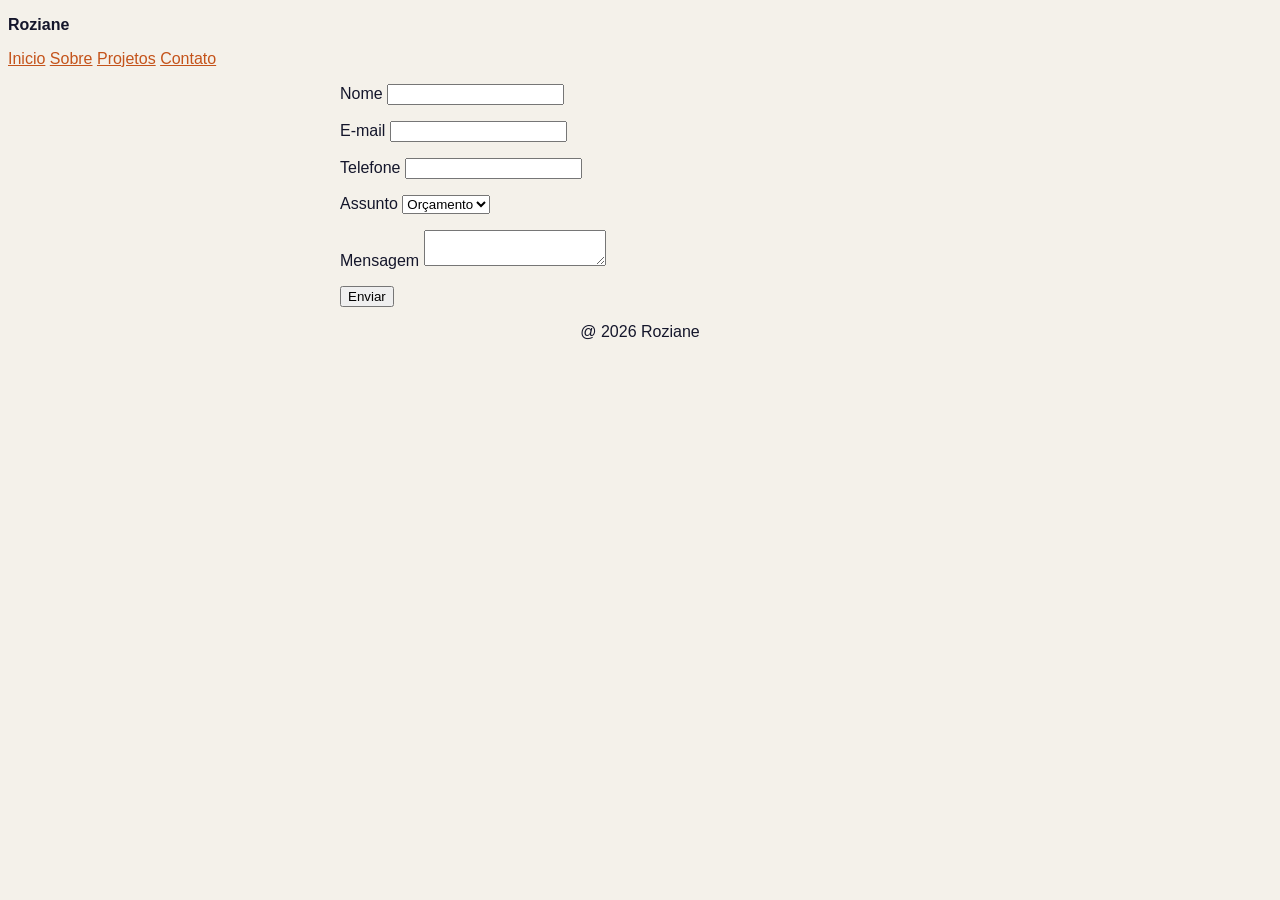
==== contato.html @ 494f6fd5 "Add files via upload" ====
<!DOCTYPE html>
<html lang="pt-BR">

<head>
    <meta charset="UTF-8">
    <title> Contato Roziane</title>
    <link rel="stylesheet" href="css/style.css">
</head>

<body>
    <header>

        <p><strong>Roziane</strong></p>

        <nav>

            <a href="index.html">Inicio</a>
            <a href="sobre.html">Sobre</a>
            <a href="projetos.html">Projetos</a>
            <a href="contato.html">Contato</a>
        </nav>

        <header>

            <main>
                <form>


                    <P>
                        <label for="nome">Nome</label>
                        <input type="text" id="nome" name="nome" required>
                    </P>

                    <p>
                        <label for="email">E-mail</label>
                        <input type="email" id="email" name="email" required>
                    </p>
                    <p>
                        <label for="tel">Telefone</label>
                        <input type="tel" id="tel" name="tel">
                    </p>

                    <p>
                        <label for="assunto">Assunto</label>
                        <select id="assunto" name="assunto">
                            <option>Orçamento</option>
                            <option>Dúvida</option>
                            <option>Outro</option>
                        </select>

                    </p>
                    <p>
                        <label for="mensagem">Mensagem</label>
                        <textarea id="mensagem" name="mensagem"></textarea>
                    </p>
                    <button type="submit">Enviar</button>
                </form>
            </main>

            <footer>

                <p>@ 2026 Roziane</p>

            </footer>

</body>

</html>
---- css/style.css ----
body {
    background-color: #F4F1EA;
    color: #14162B;
    font-family: Arial, sans-serif;

}

h1 {
    color: #c4531a;
    font-size: 40px;

}

h2 {
    color: #14162B;

}

a {
    color: #C4531A;

}

footer {
    text-align: center;

}

main {
max-width: 600px;
margin: 0 auto;

}



img {

    max-width: 100%;
}
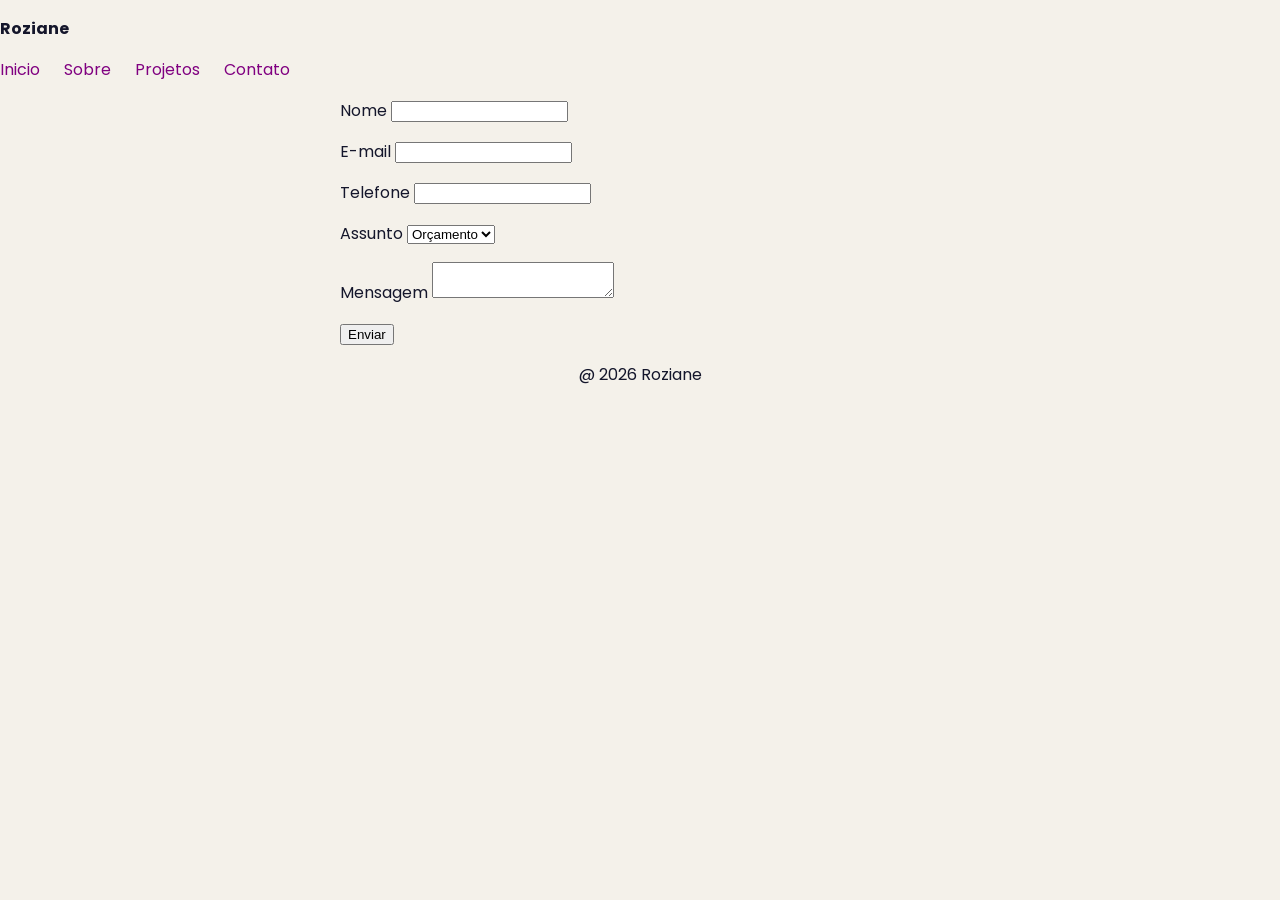
==== commit fbbb7ff8: "atualizando o site" ====
--- a/contato.html
+++ b/contato.html
@@ -4,6 +4,7 @@
 <head>
     <meta charset="UTF-8">
     <title> Contato Roziane</title>
+       <link rel="stylesheet" href="https://fonts.googleapis.com/css2?family=Poppins:wght@400;700&display=swap">
     <link rel="stylesheet" href="css/style.css">
 </head>
 
--- a/css/style.css
+++ b/css/style.css
@@ -1,7 +1,8 @@
 body {
     background-color: #F4F1EA;
     color: #14162B;
-    font-family: Arial, sans-serif;
+    font-family:'Poppins', Arial, sans-serif;
+    margin: 0;
 
 }
 
@@ -27,14 +28,121 @@
 }
 
 main {
-max-width: 600px;
-margin: 0 auto;
+    max-width: 600px;
+    margin: 0 auto;
+
+}
+
+.card {
+
+    background-color: white;
+    padding: 24px;
+    margin: 24px;
+    border-radius: 12px;
+    box-shadow: 0 2px 8xp rgba(0, 0, 0, 0.15);
+    transition: 0.3s;
+}
+
+table {
+
+    border-collapse: collapse;
+}
+
+th, td {
+    border: 1px solid #14162B;
+}
+
+
+
+th {
+    background-color: #FF8A4C;
+}
+
+
+
+head {
+display: flex;
+justify-content: space-between;
+align-items: center;
+background-color: #14162B;
+color: white;
+padding: 16xp 32px;
+}
+
+nav {
+
+
+display: flex;
+gap: 24px;
+}
+
+nav a {
+color: purple;
+text-decoration:none ;
+}
+
+
+.gostos {
+
+
+    display: flex;
+    gap: 12px;
+    list-style: none;
+    padding: 0;
+    flex-wrap: wrap;
+}
+
+.gostos li {
+background-color: #ffc6ff;
+padding: 8px 16px;
+border-radius: 20px;
+
+}
+
+img {
+
+    max-width: 100%;
+}
+
+
+@media (max-width: 600px) {
+header {
+
+    flex-direction: column;
+    gap:8px
+}
+
+h1 {
+font-size: 28px;
+}
+.projetos {
+
+grid-template-columns: 1fr;
+
 
 }
 
 
 
-img {
+}
 
-    max-width: 100%;
+
+nav a:hover {
+
+    color:aquamarine;
+
+}
+
+.card:hover {
+transform: translateY(-6px);
+box-shadow: 0 10px 24px rgba(0, 0, 0, 0.25);
+
+}
+
+
+.projetos {
+display: grid;
+grid-template-columns: repeat(2, 1fr);
+gap: 24px;
+
 }
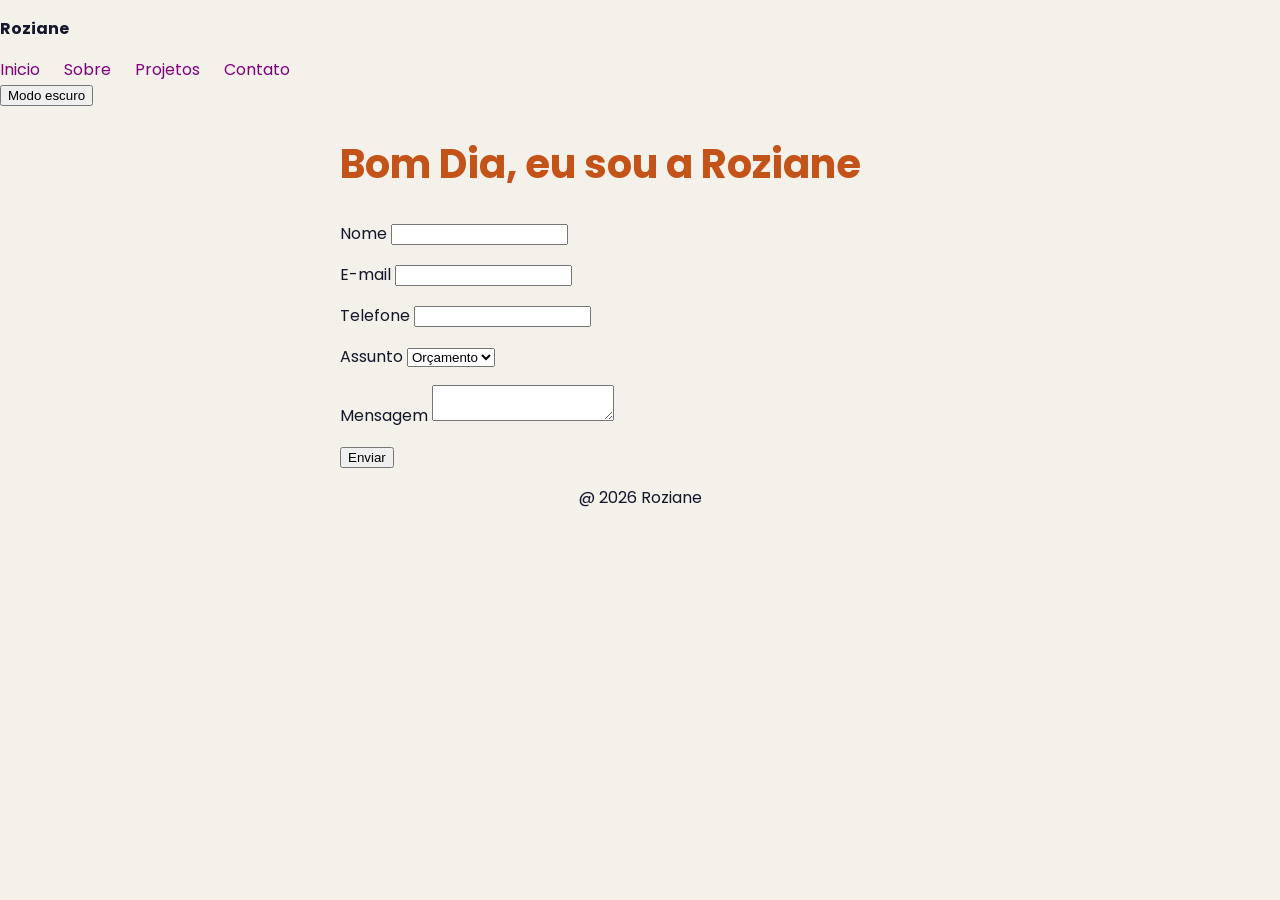
==== commit 4b8669e6: "primeira aula" ====
--- a/contato.html
+++ b/contato.html
@@ -4,7 +4,7 @@
 <head>
     <meta charset="UTF-8">
     <title> Contato Roziane</title>
-       <link rel="stylesheet" href="https://fonts.googleapis.com/css2?family=Poppins:wght@400;700&display=swap">
+    <link rel="stylesheet" href="https://fonts.googleapis.com/css2?family=Poppins:wght@400;700&display=swap">
     <link rel="stylesheet" href="css/style.css">
 </head>
 
@@ -20,17 +20,19 @@
             <a href="projetos.html">Projetos</a>
             <a href="contato.html">Contato</a>
         </nav>
+         <button id = "tema"> Modo escuro</button>   
 
-        <header>
+    </header>
 
             <main>
+                <h1>Contato</h1>
                 <form>
 
 
-                    <P>
+                    <p>
                         <label for="nome">Nome</label>
                         <input type="text" id="nome" name="nome" required>
-                    </P>
+                    </p>
 
                     <p>
                         <label for="email">E-mail</label>
@@ -63,6 +65,8 @@
                 <p>@ 2026 Roziane</p>
 
             </footer>
+                        <script src="js/script.js"></script>
+
 
 </body>
 
--- a/css/style.css
+++ b/css/style.css
@@ -1,7 +1,7 @@
 body {
     background-color: #F4F1EA;
     color: #14162B;
-    font-family:'Poppins', Arial, sans-serif;
+    font-family: 'Poppins', Arial, sans-serif;
     margin: 0;
 
 }
@@ -48,7 +48,8 @@
     border-collapse: collapse;
 }
 
-th, td {
+th,
+td {
     border: 1px solid #14162B;
 }
 
@@ -61,24 +62,24 @@
 
 
 head {
-display: flex;
-justify-content: space-between;
-align-items: center;
-background-color: #14162B;
-color: white;
-padding: 16xp 32px;
+    display: flex;
+    justify-content: space-between;
+    align-items: center;
+    background-color: #14162B;
+    color: white;
+    padding: 16xp 32px;
 }
 
 nav {
 
 
-display: flex;
-gap: 24px;
+    display: flex;
+    gap: 24px;
 }
 
 nav a {
-color: purple;
-text-decoration:none ;
+    color: purple;
+    text-decoration: none;
 }
 
 
@@ -93,34 +94,53 @@
 }
 
 .gostos li {
-background-color: #ffc6ff;
-padding: 8px 16px;
-border-radius: 20px;
+    background-color: #ffc6ff;
+    padding: 8px 16px;
+    border-radius: 20px;
 
 }
 
 img {
 
     max-width: 100%;
+
+}
+
+.escuro {
+    background-color: #14162B;
+}
+
+.escuro .card {
+
+    background-color: #1f2240;
+
+}
+
+.escuro h2 {
+    color: #F4F1EA;
+
 }
 
 
-@media (max-width: 600px) {
-header {
-
-    flex-direction: column;
-    gap:8px
-}
-
-h1 {
-font-size: 28px;
-}
-.projetos {
-
-grid-template-columns: 1fr;
 
 
-}
+@media (max-width: 600px) {
+    header {
+
+        flex-direction: column;
+        gap: 8px
+    }
+
+    h1 {
+        font-size: 28px;
+    }
+
+    .projetos {
+
+        grid-template-columns: 1fr;
+
+
+    }
 
 
 
@@ -129,20 +149,20 @@
 
 nav a:hover {
 
-    color:aquamarine;
+    color: aquamarine;
 
 }
 
 .card:hover {
-transform: translateY(-6px);
-box-shadow: 0 10px 24px rgba(0, 0, 0, 0.25);
+    transform: translateY(-6px);
+    box-shadow: 0 10px 24px rgba(0, 0, 0, 0.25);
 
 }
 
 
 .projetos {
-display: grid;
-grid-template-columns: repeat(2, 1fr);
-gap: 24px;
+    display: grid;
+    grid-template-columns: repeat(2, 1fr);
+    gap: 24px;
 
 }
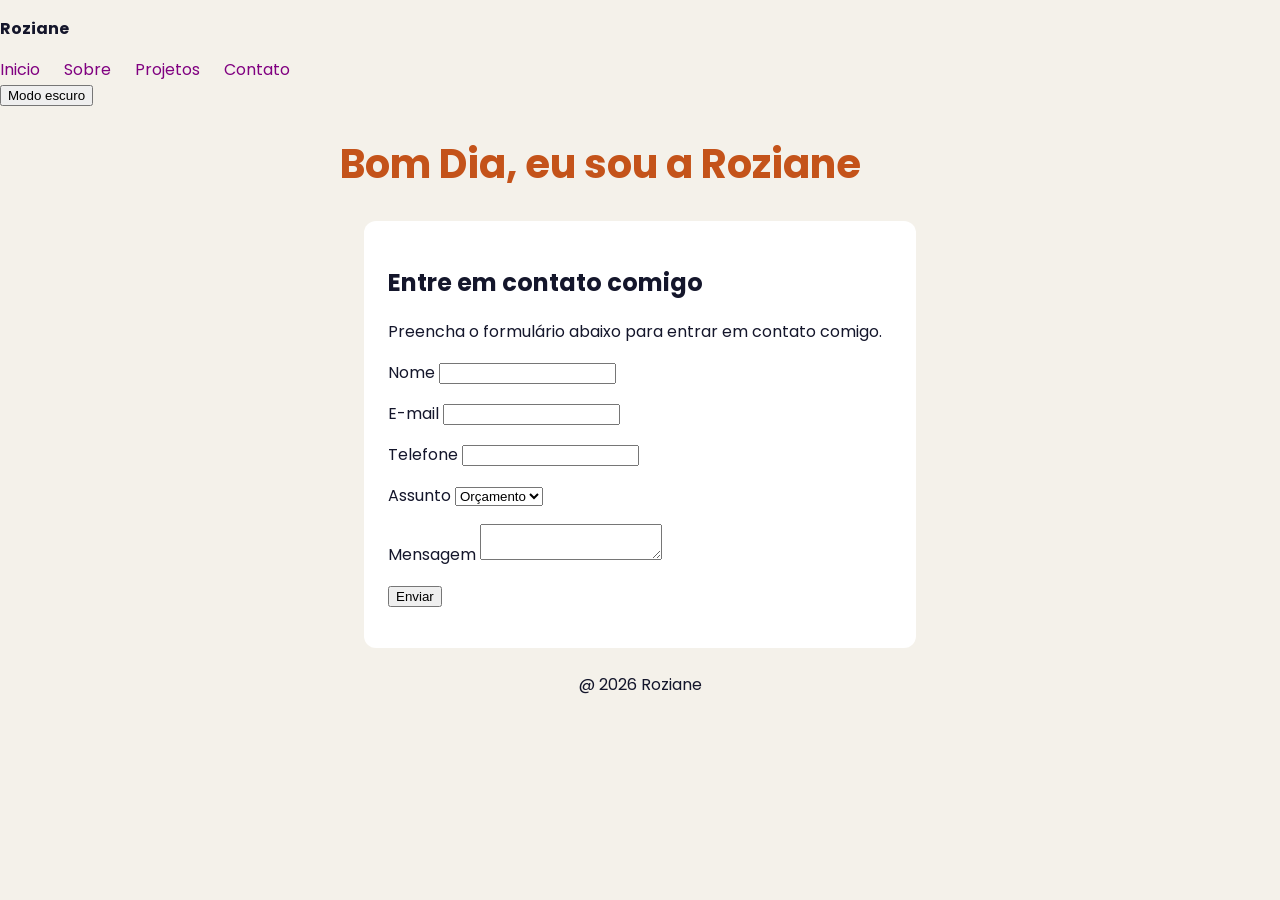
==== commit 0ef0bd18: "primeira aula" ====
--- a/contato.html
+++ b/contato.html
@@ -20,52 +20,60 @@
             <a href="projetos.html">Projetos</a>
             <a href="contato.html">Contato</a>
         </nav>
-         <button id = "tema"> Modo escuro</button>   
+        <button id="tema"> Modo escuro</button>
 
     </header>
 
-            <main>
-                <h1>Contato</h1>
-                <form>
+    <main>
+        <h1>Contato</h1>
+        <section class="card">
+               <form id="formulario">
+            <h2>Entre em contato comigo</h2>
+            <p>Preencha o formulário abaixo para entrar em contato comigo.</p>
+           
+
+                <p>
+                    <label for="nome">Nome</label>
+                    <input type="text" id="nome" name="nome" required>
+                </p>
+
+                <p>
+                    <label for="email">E-mail</label>
+                    <input type="email" id="email" name="email" required>
+                </p>
+                <p>
+                    <label for="tel">Telefone</label>
+                    <input type="tel" id="tel" name="tel">
+                </p>
+
+                <p>
+                    <label for="assunto">Assunto</label>
+                    <select id="assunto" name="assunto">
+                        <option>Orçamento</option>
+                        <option>Dúvida</option>
+                        <option>Outro</option>
+                    </select>
+
+                </p>
+                <p>
+                    <label for="mensagem">Mensagem</label>
+                    <textarea id="mensagem" name="mensagem"></textarea>
+                 <p id="resposta"></p>
+                <button type="submit">Enviar</button>
+            </form>
+            <p></p>
+        </section>
+
+    </main>
+
+    <footer>
+
+        <p>@ 2026 Roziane</p>
 
 
-                    <p>
-                        <label for="nome">Nome</label>
-                        <input type="text" id="nome" name="nome" required>
-                    </p>
-
-                    <p>
-                        <label for="email">E-mail</label>
-                        <input type="email" id="email" name="email" required>
-                    </p>
-                    <p>
-                        <label for="tel">Telefone</label>
-                        <input type="tel" id="tel" name="tel">
-                    </p>
-
-                    <p>
-                        <label for="assunto">Assunto</label>
-                        <select id="assunto" name="assunto">
-                            <option>Orçamento</option>
-                            <option>Dúvida</option>
-                            <option>Outro</option>
-                        </select>
-
-                    </p>
-                    <p>
-                        <label for="mensagem">Mensagem</label>
-                        <textarea id="mensagem" name="mensagem"></textarea>
-                    </p>
-                    <button type="submit">Enviar</button>
-                </form>
-            </main>
-
-            <footer>
-
-                <p>@ 2026 Roziane</p>
-
-            </footer>
-                        <script src="js/script.js"></script>
+    </footer>
+    <script src="js/contato.js"></script>
+    <script src="js/script.js"></script>
 
 
 </body>
--- a/css/style.css
+++ b/css/style.css
@@ -165,4 +165,7 @@
     grid-template-columns: repeat(2, 1fr);
     gap: 24px;
 
+}
+.erro {
+    color: red;
 }
